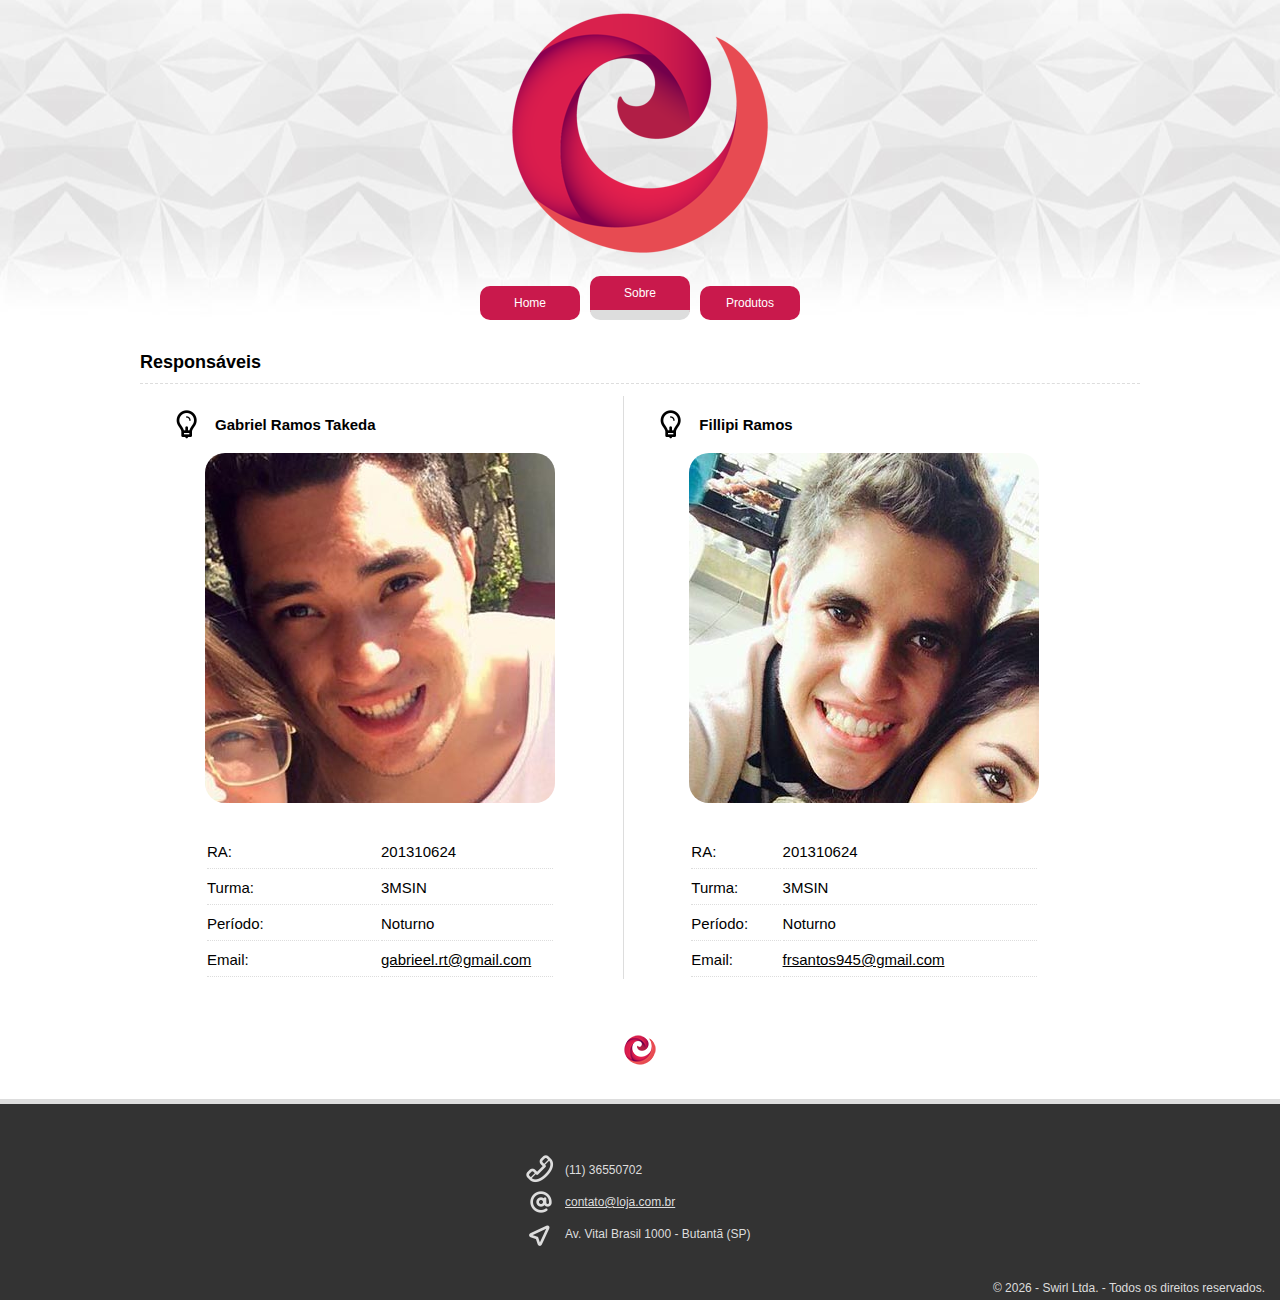
==== about.html @ d08aaf3e "Subir projeto no github." ====
<!DOCTYPE html>
<html lang="pt">
<head>
    <meta charset="UTF-8">
    <title>Sobre - Swirl Microondas</title>
    <link rel="stylesheet" type="text/css" href="./css/generic.css">
    <link rel="stylesheet" type="text/css" href="./css/header.css">
    <link rel="stylesheet" type="text/css" href="./css/footer.css">
    <link rel="stylesheet" type="text/css" href="./css/about.css">
</head>
<body>
    <header>
        <div class="logo"></div>
        <nav>
            <ul>
                <li><a href="index.html">Home</a></li>
                <li><a href="about.html" class="current">Sobre</a></li>
                <li><a href="products.html">Produtos</a></li>
            </ul>
        </nav>
    </header>

    <article class="delimiter">
        <section>
            <h1>Responsáveis</h1>

            <div class="owners left">
                <h2>Gabriel Ramos Takeda</h2>
                <div class="image">
                    <img src="images/owners/gabriel.jpg">
                </div>
                <table class="description">
                    <tr>
                        <td width="50%">RA:</td>
                        <td>201310624</td>
                    </tr>
                    <tr>
                        <td>Turma:</td>
                        <td>3MSIN</td>
                    </tr>
                    <tr>
                        <td>Período:</td>
                        <td>Noturno</td>
                    </tr>
                    <tr>
                        <td>Email:</td>
                        <td>
                            <a href="mailto:gabrieel.rt@gmail.com">
                                gabrieel.rt@gmail.com
                            </a>
                        </td>
                    </tr>
                </table>
            </div>

            <div class="owners right">
                <h2>Fillipi Ramos</h2>
                <div class="image">
                    <img src="images/owners/fillipi.jpg">
                </div>
                <table class="description">
                    <tr>
                        <td>RA:</td>
                        <td>201310624</td>
                    </tr>
                    <tr>
                        <td>Turma:</td>
                        <td>3MSIN</td>
                    </tr>
                    <tr>
                        <td>Período:</td>
                        <td>Noturno</td>
                    </tr>
                    <tr>
                        <td>Email:</td>
                        <td>
                            <a href="mailto:frsantos945@gmail.com">
                                frsantos945@gmail.com
                            </a>
                        </td>
                    </tr>
                </table>
            </div>
        </section>
    </article>

    <footer>
        <div class="logo"></div>
        <div class="delimiter">
            <ul>
                <li class="icon phone">(11) 36550702</li>
                <li class="icon email">
                    <a href="mailto:contato@loja.com.br">
                        contato@loja.com.br
                    </a>
                </li>
                <li class="icon address">Av. Vital Brasil 1000 - Butantã (SP)</li>
            </ul>
        </div>
        <div class="copyright">
            © <script type="text/javascript">
                document.write(new Date().getFullYear());
            </script>
             - Swirl Ltda.
             - Todos os direitos reservados.
        </div>
    </footer>
</body>
</html>
---- css/generic.css ----
body {
    margin: 0;
    padding: 0;
    font-family: Arial, Verdana;
    font-size: 12px;
}

.delimiter {
    margin-left: auto;
    margin-right: auto;
    overflow: hidden;
    width: 1000px;
}

article {
    margin-top: 20px;
}

article h1 {
    border-bottom: 1px dashed #ddd;
    padding-bottom: 10px;
    font-size: 18px;
}
---- css/header.css ----
header {
    background: url('../images/background-pattern.jpg') -80px;
    height: 320px;
    overflow: hidden;
    background-color: #fff;
    position: relative;
}

.logo {
    width: 265px;
    height: 265px;
    background: url('../images/logo.png');
    display: inline-block;
    position: absolute;
    left: 50%;
    top: 0;
    margin-left: -132.5px;
}

nav {
    position: absolute;
    bottom: -10px;
    left: 50%;
    margin-left: -160px;
    width: 320px;
}

nav ul {
    /*overflow: hidden;*/
    margin: 0;
    padding: 0;
}

nav ul a {
    text-decoration: none;
    color: #fff;
}

nav ul li {
    list-style: none;
}

nav ul li:first-child a {
    margin-left: 0;
}

nav ul li a {
    float: left;
    background: #c9194c;
    padding: 10px 0;
    width: 100px;
    text-align: center;
    border-radius: 10px;
    margin-left: 10px;
    cursor: pointer;
}

nav ul li a:hover {
    background: #db1d4d;
}

nav ul li a.current {
    border-bottom: 10px solid #ddd;
    position: relative;
    top: -10px;
}
---- css/footer.css ----
footer {
    background: #333;
    color: #ddd;
    position: relative;
    margin-top: 120px;
    border-top: 5px solid #ddd;
}

footer a {
    color: #ddd;
}

footer .logo {
    background: url('../images/logo-32.png');
    width: 32px;
    height: 32px;
    position: absolute;
    left: 50%;
    top: -70px;
    margin-left: -16px;
}

footer .delimiter {
    padding: 50px;
}

footer .delimiter ul {
    padding: 0;
    margin: 0 auto;
    width: 230px;
}

footer .delimiter ul li {
    list-style: none;
    line-height: 32px;
    position: relative;
    padding-left: 40px;
}

footer .delimiter ul li.icon:before {
    content: '';
    width: 32px;
    height: 32px;
    position: absolute;
    left: 0;
    top: 0;
}

footer .delimiter ul li.phone:before {
    background: url('../images/icon-phone-32.png');
}

footer .delimiter ul li.email:before {
    background: url('../images/icon-email-32.png');
}

footer .delimiter ul li.address:before {
    background: url('../images/icon-address-32.png');
}

footer .copyright {
    position: absolute;
    right: 15px;
    bottom: 5px;
}
---- css/about.css ----
.owners {
    width: 42%;
    display: inline-block;
    padding: 0 3%;
}

.owners a {
    color: #000;
}

.owners.right {
    border-left: 1px solid #ddd;
}

.owners h2 {
    font-size: 15px;
    line-height: 32px;
    position: relative;
    padding-left: 45px;
}

.owners h2:before {
    content: '';
    width: 32px;
    height: 32px;
    background: url('../images/icon-lightbulb-32.png');
    position: absolute;
    left: 0;
    top: 0;
}

.owners .image {
    width: 350px;
    height: 350px;
    -webkit-border-radius: 20px;
    -moz-border-radius: 20px;
    border-radius: 20px;
    overflow: hidden;
    margin: 0 auto;
}

.owners .description {
    width: 350px;
    margin: 30px auto 0;
    font-size: 15px;
}

.owners .description tr td {
    padding: 8px 0;
    border-bottom: 1px dotted #ddd;
}
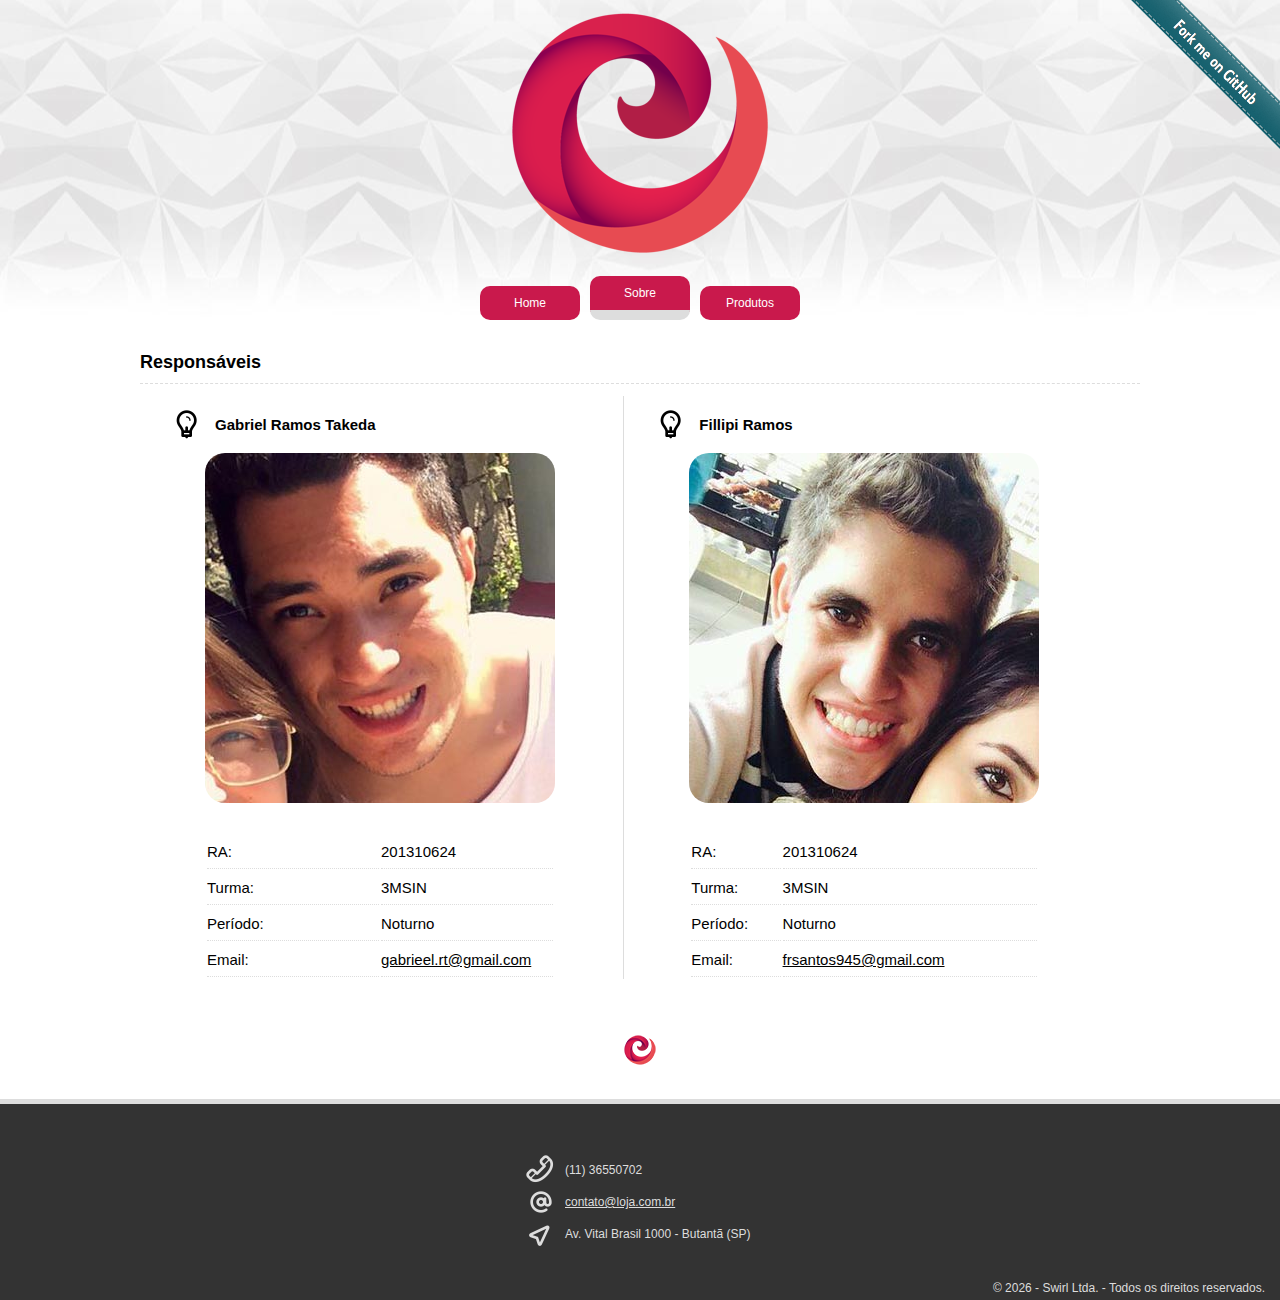
==== commit 2c859412: "Adding pages." ====
--- a/about.html
+++ b/about.html
@@ -11,6 +11,10 @@
 <body>
     <header>
         <div class="logo"></div>
+        <a class="fork"
+           href="https://github.com/gabrielrtakeda/swirl.dev"
+           target="_blank"
+        ></a>
         <nav>
             <ul>
                 <li><a href="index.html">Home</a></li>
--- a/css/generic.css
+++ b/css/generic.css
@@ -21,3 +21,7 @@
     padding-bottom: 10px;
     font-size: 18px;
 }
+
+body + object {
+    display: none;
+}
--- a/css/header.css
+++ b/css/header.css
@@ -15,6 +15,16 @@
     left: 50%;
     top: 0;
     margin-left: -132.5px;
+}
+
+.fork {
+    width: 150px;
+    height: 150px;
+    background: url('../images/fork-me.png');
+    background-size: 150px;
+    position: absolute;
+    right: 0;
+    top: 0;
 }
 
 nav {
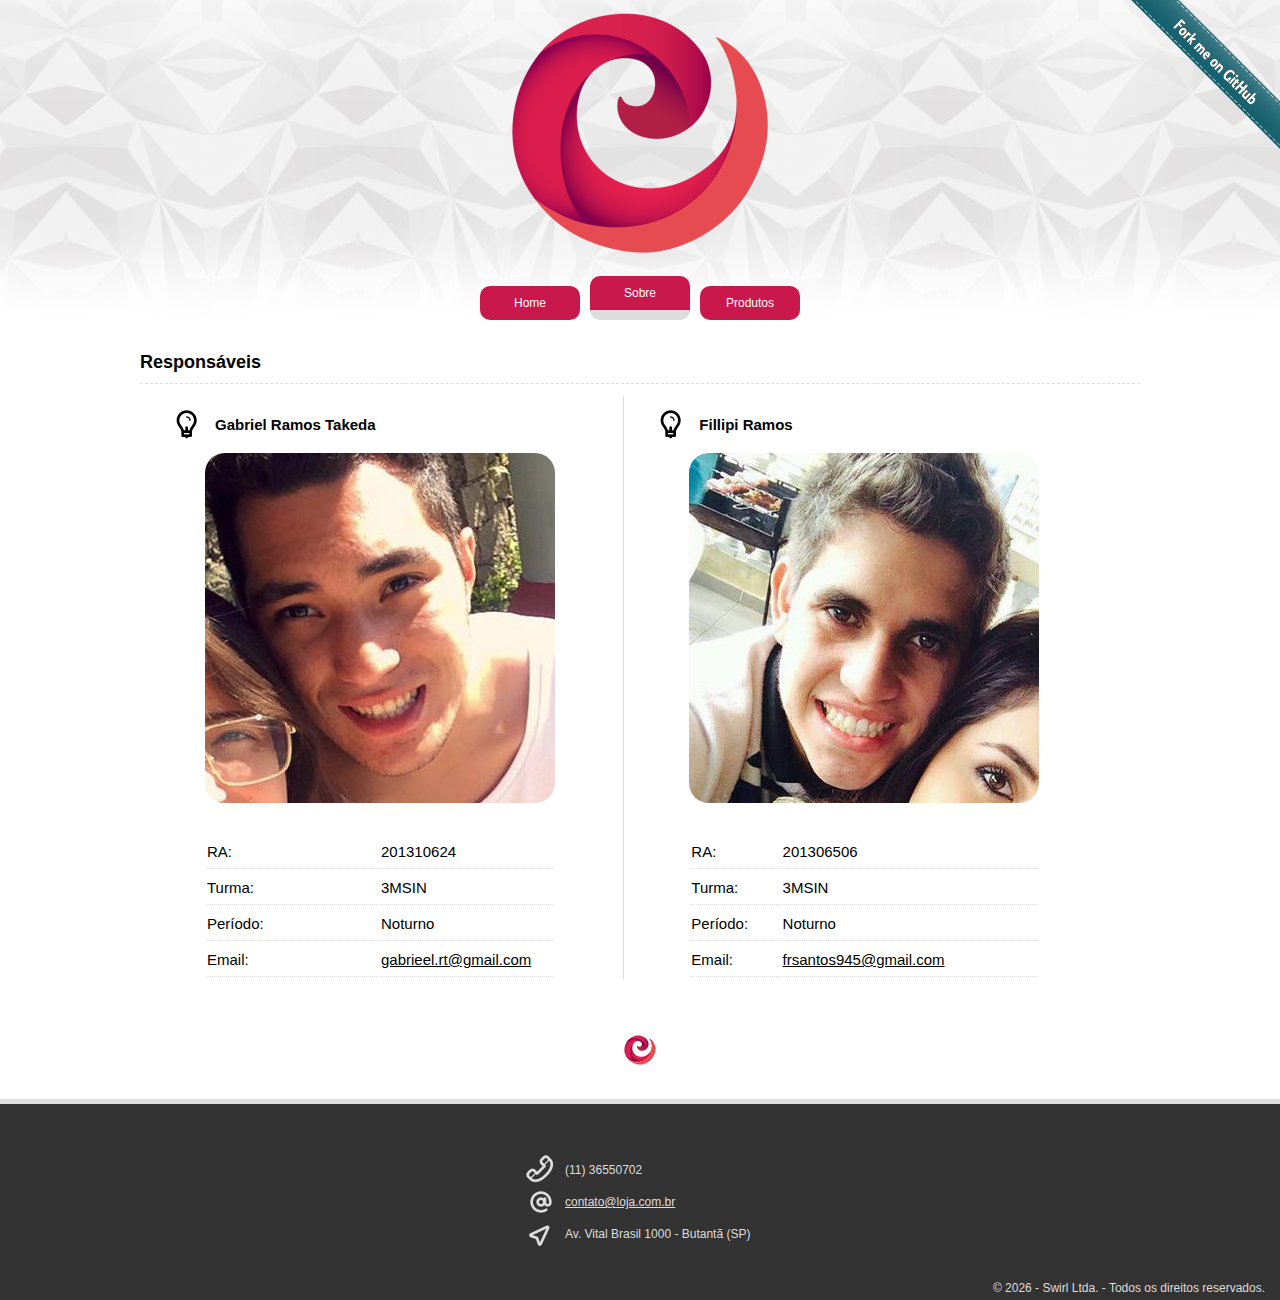
==== commit 3b87a88e: "Fix Lobão RA." ====
--- a/about.html
+++ b/about.html
@@ -10,7 +10,7 @@
 </head>
 <body>
     <header>
-        <div class="logo"></div>
+        <a class="logo" href="index.html"></a>
         <a class="fork"
            href="https://github.com/gabrielrtakeda/swirl.dev"
            target="_blank"
@@ -65,7 +65,7 @@
                 <table class="description">
                     <tr>
                         <td>RA:</td>
-                        <td>201310624</td>
+                        <td>201306506</td>
                     </tr>
                     <tr>
                         <td>Turma:</td>
--- a/css/header.css
+++ b/css/header.css
@@ -15,6 +15,8 @@
     left: 50%;
     top: 0;
     margin-left: -132.5px;
+    border: none;
+    text-decoration: none;
 }
 
 .fork {
